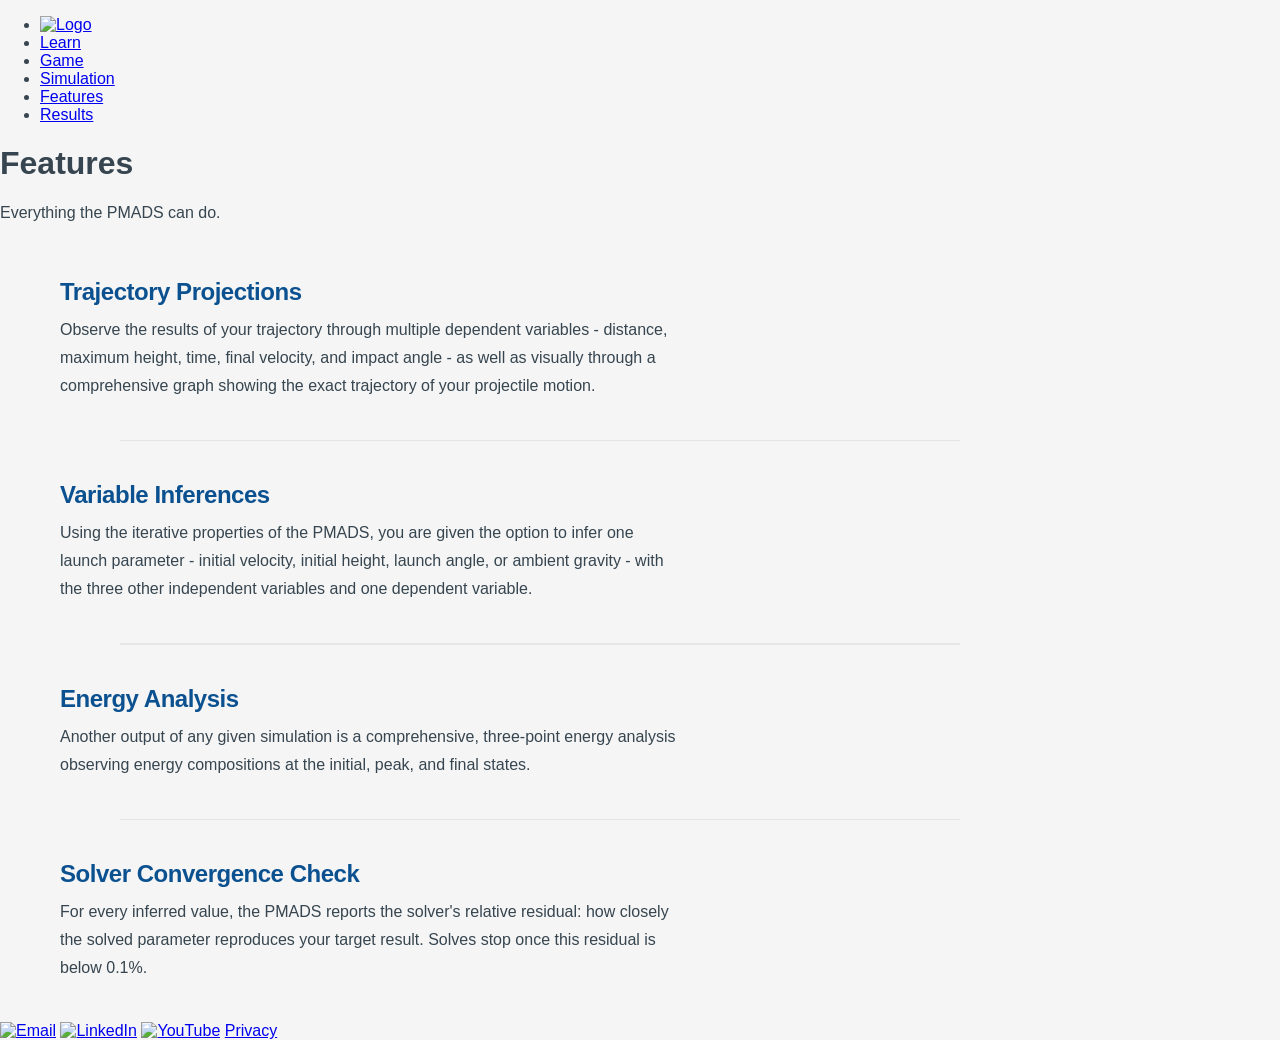
==== frontend/features.html @ f767068d "Standardize PMAD Simulation naming, add favicon, remove stats strip - Use "PMAD Simulation" as the s" ====
﻿<!DOCTYPE html>
<html lang="en">
<head>
    <meta charset="UTF-8">
    <meta name="viewport" content="width=device-width, initial-scale=1.0">
    <link rel="stylesheet" href="nav.css">
    <link rel="stylesheet" href="styleindex.css">
    <link rel="stylesheet" href="stylefeatures.css">
    <title>Features - PMADS</title>
    <link rel="icon" href="/favicon.ico" sizes="48x48">
    <link rel="icon" type="image/png" href="/favicon-96.png" sizes="96x96">
    <link rel="apple-touch-icon" href="/apple-touch-icon.png">
    <meta property="og:site_name" content="PMAD Simulation">
    <meta property="og:image" content="https://pmad-sim.org/images/logo.png">

    
    <script async src="https://www.googletagmanager.com/gtag/js?id=G-0NVVGN1QVW"></script>
    <script>
        window.dataLayer = window.dataLayer || [];
        function gtag(){dataLayer.push(arguments);}
        gtag('js', new Date());
        gtag('config', 'G-0NVVGN1QVW');
    </script>
</head>
<body>

    <nav>
        <ul>
            <li><a href="index.html"><img src="images/logo.png" id="nav-logo" alt="Logo"></a></li>
            <li><a href="learn.html" class="nav-link">Learn</a></li>
            <li><a href="gameindex.html" class="nav-link">Game</a></li>
            <li><a href="sim.html" class="nav-link">Simulation</a></li>
            <li><a href="features.html" class="nav-link">Features</a></li>
            <li><a href="results.html" class="nav-link">Results</a></li>
        </ul>
    </nav>

    <div id="top">
        <h1 id="features-title">Features</h1>
        <p id="features-subtitle">Everything the PMADS can do.</p>
    </div>

    <div class="list">
        <div class="item">
            <div class="item-text">
                <h2 class="item-title">Trajectory Projections</h2>
                <p class="item-para">Observe the results of your trajectory through multiple dependent variables - distance, maximum height, time, final velocity, and impact angle - as well as visually through a comprehensive graph showing the exact trajectory of your projectile motion.</p>
            </div>
        </div>
        <div class="divider"></div>
        <div class="item">
            <div class="item-text">
                <h2 class="item-title">Variable Inferences</h2>
                <p class="item-para">Using the iterative properties of the PMADS, you are given the option to infer one launch parameter - initial velocity, initial height, launch angle, or ambient gravity - with the three other independent variables and one dependent variable.</p>
            </div>
        </div>
        <div class="divider"></div>
        <div class="item">
            <div class="item-text">
                <h2 class="item-title">Energy Analysis</h2>
                <p class="item-para">Another output of any given simulation is a comprehensive, three-point energy analysis observing energy compositions at the initial, peak, and final states.</p>
            </div>
        </div>
        <div class="divider"></div>
        <div class="item">
            <div class="item-text">
                <h2 class="item-title">Solver Convergence Check</h2>
                <p class="item-para">For every inferred value, the PMADS reports the solver's relative residual: how closely the solved parameter reproduces your target result. Solves stop once this residual is below 0.1%.</p>
            </div>
        </div>
    </div>

    <footer id='site-footer'>
        <a href='mailto:lucamarsura@pmad-sim.org'><img src='images/email.png' class='footer-icon' alt='Email'></a>
        <a href='https://www.linkedin.com/in/luca-marsura' target='_blank'><img src='images/linkedin.png' class='footer-icon' alt='LinkedIn'></a>
        <a href='https://www.youtube.com/@PMADSim' target='_blank'><img src='images/youtube.png' class='footer-icon' alt='YouTube'></a>
        <a href='privacy.html' id='footer-privacy'>Privacy</a>
    </footer>

</body>
</html>
---- frontend/styleindex.css ----
body {
    font-family: "Inter", sans-serif;
    background-color: #f5f5f5;
    color: #36454f;
    margin: 0;
    padding: 0;
}

#main {
    display: flex;
    flex-direction: row-reverse;
    align-items: center;
    padding: 40px 60px;
    gap: 40px;
}

#img-main {
    width: 40%;
    flex-shrink: 0;
    border-radius: 12px;
    object-fit: contain;
}

#hero-text {
    flex: 1;
}

#hero-title {
    font-size: 48px;
    font-weight: 800;
    margin: 0 0 10px;
    line-height: 1.1;
    color: #0f1728;
}

#hero-subtitle {
    font-size: 22px;
    font-weight: 500;
    color: #6b7280;
    margin: 0 0 16px;
    line-height: 1.4;
}

#hero-desc {
    font-size: 16px;
    font-weight: 400;
    color: #36454f;
    line-height: 1.75;
}

#sim-cta,
#game-cta {
    display: flex;
    flex-direction: column;
    align-items: center;
    gap: 10px;
    margin: 10px 0;
    text-decoration: none;
    width: 100%;
}

a#sim-cta,
a#game-cta {
    display: flex;
    flex-direction: column;
    align-items: center;
    width: 100%;
    text-decoration: none;
}

#cta-button {
    background-color: #0b5190;
    width: 40%;
    height: 40px;
    border-radius: 12px;
    cursor: pointer;
    color: #f5f5f5;
    border: none;
    font-size: 16px;
    font-weight: 600;
    font-family: "Inter", sans-serif;
    display: block;
    margin: 0 auto;
}

#cta-button:hover {
    background-color: #094477;
}

#cta-privacy {
    display: flex;
    align-items: center;
    justify-content: center;
    gap: 6px;
    width: 100%;
}

#cta-shield {
    height: 14px;
}

#cta-privacy-text {
    font-size: 12px;
    font-weight: 500;
    margin: 0;
    color: #6b7280;
}

#home-divider {
    border: none;
    height: 1.5px;
    background-color: #e5e5e5;
    margin: 24px 60px 12px;
}

.list {
    padding: 0 30px 0 60px;
    max-width: 900px;
}

.item {
    display: flex;
    align-items: flex-start;
    gap: 40px;
    padding: 40px 0;
}

.item-num {
    font-size: 48px;
    font-weight: 800;
    color: #b0b8c1;
    line-height: 1;
    flex-shrink: 0;
    width: 60px;
    letter-spacing: -0.03em;
}

.item-text {
    flex: 1;
}

.item-title {
    font-size: 24px;
    font-weight: 800;
    color: #0b5190;
    margin: 0 0 10px;
    letter-spacing: -0.02em;
}

.item-para {
    font-size: 16px;
    font-weight: 400;
    color: #36454f;
    margin: 0;
    line-height: 1.75;
    max-width: 620px;
}

#accuracy {
    display: flex;
    align-items: center;
    gap: 40px;
    padding: 24px 60px 40px;
}

#accuracy-text {
    flex: 1;
}

#accuracy-title {
    font-size: 24px;
    font-weight: 800;
    color: #0b5190;
    margin: 0 0 10px;
    letter-spacing: -0.02em;
}

.accuracy-para {
    font-size: 16px;
    font-weight: 400;
    color: #36454f;
    margin: 0 0 14px;
    line-height: 1.75;
}

.accuracy-note {
    font-size: 13px;
    color: #6b7280;
    border-left: 3px solid #e5e5e5;
    padding-left: 12px;
    margin-top: 20px;
}

#accuracy-img {
    width: 55%;
    flex-shrink: 0;
    border-radius: 12px;
    border: 1.5px solid #e5e5e5;
    background: #fff;
}

.divider {
    height: 1.5px;
    background-color: #e5e5e5;
    margin: 0 0 0 60px;
}

@media (max-width: 900px) {
    #home-divider {
        margin: 20px 30px 8px;
    }

    #accuracy {
        flex-direction: column;
        padding: 32px 30px;
    }

    #accuracy-img {
        width: 100%;
    }
}

@media (max-width: 600px) {
    #main {
        flex-direction: column;
        padding: 24px 16px;
        gap: 20px;
    }

    #img-main {
        display: none;
    }

    #hero-title {
        font-size: 36px;
    }

    #hero-subtitle {
        font-size: 18px;
    }

    #cta-button {
        width: 80%;
    }

    #sim-cta,
    #game-cta {
        padding: 0 16px;
    }

    #home-divider {
        margin: 16px 16px 4px;
    }

    .list {
        padding: 0 16px;
    }

    .item {
        gap: 20px;
        padding: 24px 0;
    }

    .item-num {
        font-size: 32px;
        width: 40px;
    }

    .item-title {
        font-size: 18px;
    }

    .item-para {
        font-size: 14px;
    }

    .divider {
        margin-left: 16px;
    }
}
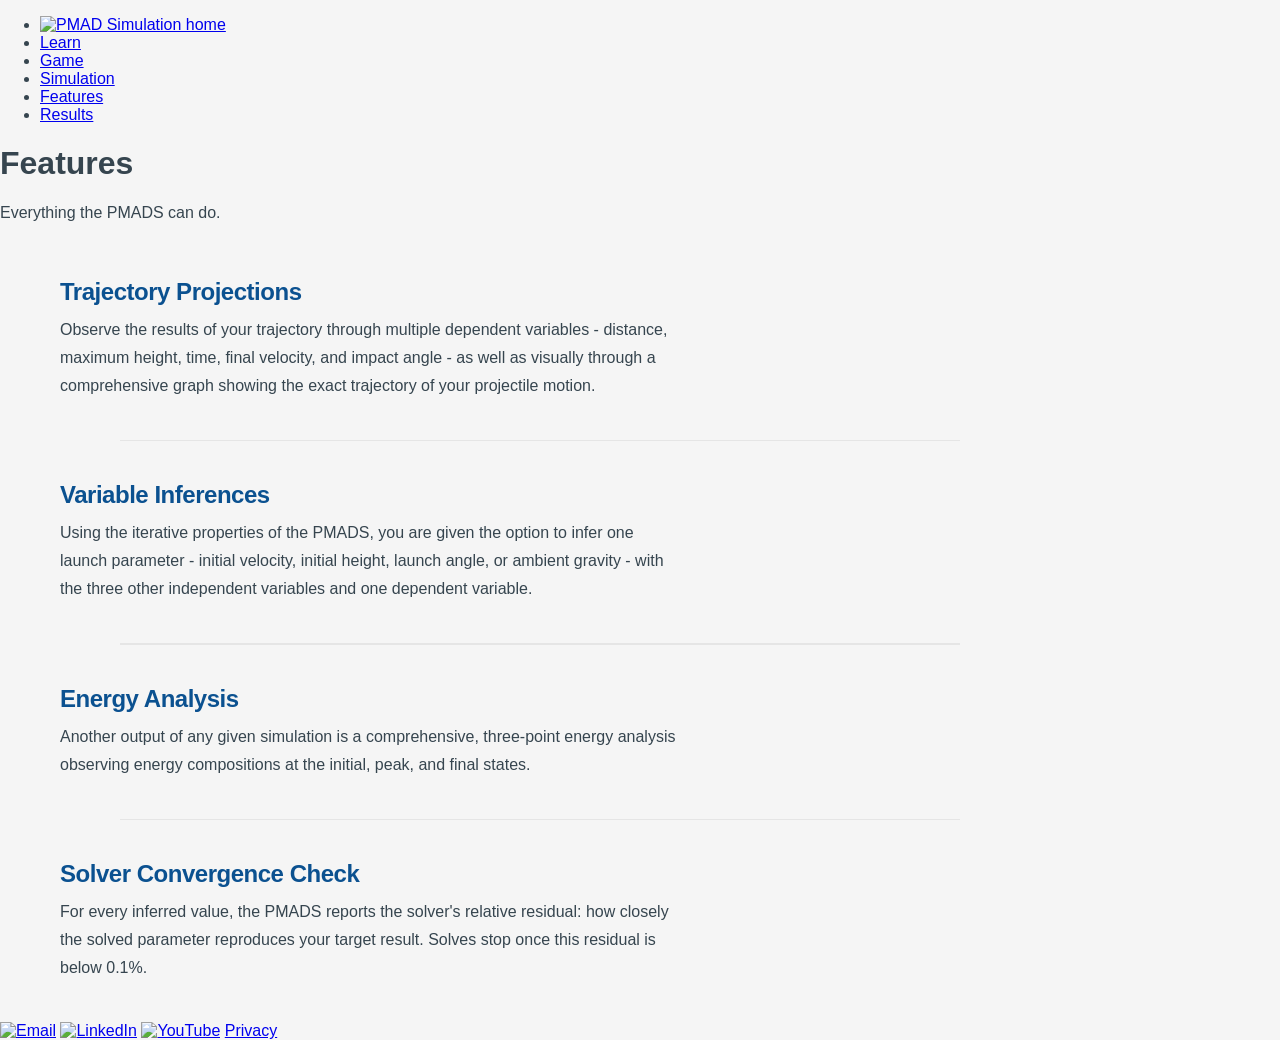
==== commit ee5beb79: "Add SEO metadata, robots.txt and sitemap - Descriptive page titles and per-page meta descriptions ta" ====
--- a/frontend/features.html
+++ b/frontend/features.html
@@ -11,7 +11,14 @@
     <link rel="icon" type="image/png" href="/favicon-96.png" sizes="96x96">
     <link rel="apple-touch-icon" href="/apple-touch-icon.png">
     <meta property="og:site_name" content="PMAD Simulation">
-    <meta property="og:image" content="https://pmad-sim.org/images/logo.png">
+    <meta name="description" content="Everything the PMADS can do: trajectory projections, variable inference for an unknown launch parameter, three-point energy analysis, and solver convergence checks.">
+    <link rel="canonical" href="https://pmad-sim.org/features.html">
+    <meta property="og:type" content="website">
+    <meta property="og:url" content="https://pmad-sim.org/features.html">
+    <meta property="og:title" content="Features - PMADS">
+    <meta property="og:description" content="Everything the PMADS can do: trajectory projections, variable inference for an unknown launch parameter, three-point energy analysis, and solver convergence checks.">
+    <meta property="og:image" content="https://pmad-sim.org/icon-512.png">
+    <meta name="twitter:card" content="summary">
 
     
     <script async src="https://www.googletagmanager.com/gtag/js?id=G-0NVVGN1QVW"></script>
@@ -26,7 +33,7 @@
 
     <nav>
         <ul>
-            <li><a href="index.html"><img src="images/logo.png" id="nav-logo" alt="Logo"></a></li>
+            <li><a href="index.html"><img src="images/logo.png" id="nav-logo" alt="PMAD Simulation home"></a></li>
             <li><a href="learn.html" class="nav-link">Learn</a></li>
             <li><a href="gameindex.html" class="nav-link">Game</a></li>
             <li><a href="sim.html" class="nav-link">Simulation</a></li>
